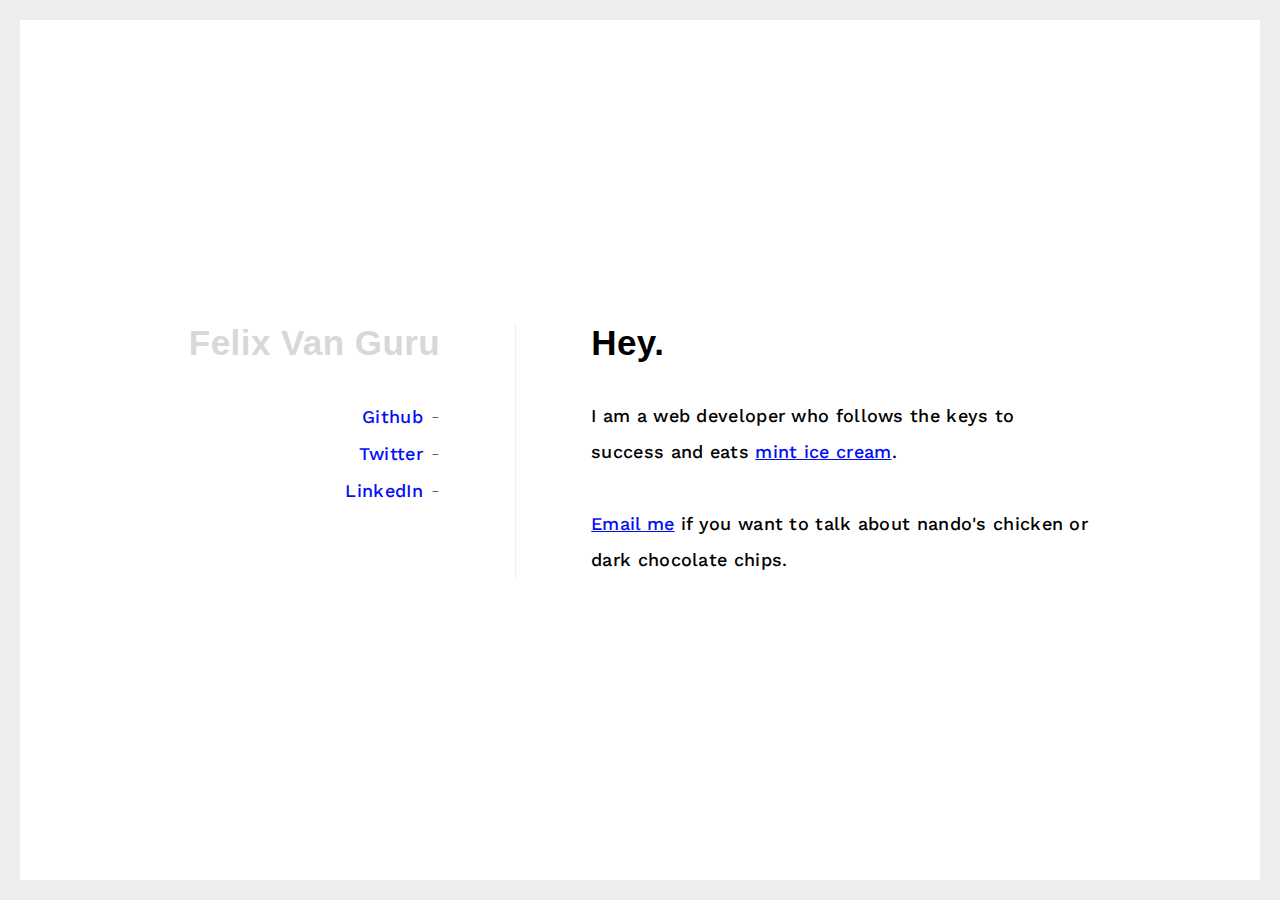
==== portfolio-template/index.html @ bb0f224f "Add cases" ====
<!DOCTYPE html>
<html>
<head>
	<title>~</title>
	<meta name="viewport" content="width=device-width, initial-scale=1">
	<!-- Fonts -->
	<link href='https://fonts.googleapis.com/css?family=Work+Sans:200,400,500' rel='stylesheet' type='text/css'>
	<!-- Stylesheets -->
	<link rel="stylesheet" type="text/css" href="css/main.css">
	<link rel="stylesheet" type="text/css" href="css/animations.css">
</head>
<body class="flex flex__vertical-center flex__horizontal-center">
	<div class="flex container">
		<div class="flex flex__direction-col container-child__left">
			<h1>Felix Van Guru</h1>
			<ul class="flex__stick-end">
				<li>
					<a href="#">
						Github<b>-</b>
					</a>
				</li>
				<li>
					<a href="#">
						Twitter<b>-</b>
					</a>
				</li>
				<li>
					<a href="#">
						LinkedIn<b>-</b>
					</a>
				</li>
			</ul>
		</div>
		<div class="container-child__right">
			<h1 class="font-black">Hey.</h1>
			<p>
				I am a web developer who follows the keys to success and eats <a href="erikscoolproject.com">mint ice cream</a>.
		 	</p>
		 	<br>
		 	<br>
		 	<p>
				<a href="mailto:youremail@address.com">Email me</a> if you want to talk about nando's chicken or dark chocolate chips.
			</p>
		</div>
	</div>
</body>
</html>
---- portfolio-template/css/main.css ----
/*
Kelsey Legault
----$$$-----
Janurary 2016
 */

/*Containers ----------------------------------- */
* {
    margin: 0;
    padding: 0;
}
html {
    background-color: #EEEEEE;
}
body {
    min-width: 220px;
    margin: 20px;
    padding: 0;
    webkit-box-sixing: webkit-box-sixing;
    background-color: #fff;
    height: calc(100vh - 40px);
}
.container-child__left {
    text-align: right;
    padding-right: 75px;
    max-width: 350px;
    -webkit-animation: fade-right 1s;
    -moz-animation: fade-right 1s;
    animation: fade-right 1s;
}
.container-child__right {
    padding-left: 75px;
    border-left: 1px solid #EEE;
    max-width: 500px;
    -webkit-animation: fade-right__delay 1.5s;
    -moz-animation: fade-right__delay 1.5s;
    animation: fade-right__delay 1.5s;
}
/*Typography ----------------------------------- */
h1 {
    margin: 0 0 35px 0;
    font-family: Helvetica, sans-serif;
    color: #D8D8D8;
    font-size: 35px;
    font-weight: 800;
    letter-spacing: 0.45px;
}
.font-black {
    color: black;
}
ul, p {
    font-weight: 500;
    font-size: 18px;
    font-family: 'Work Sans', sans-serif;
    line-height: 36px;
    letter-spacing: 0.3px;
}
li {
    list-style: none;
}
a {
    color: #030EF6;
    -webkit-transition: color .5s; /* Safari */
    transition: color 0.5s;
}
a:hover {
    color: #D8D8D8;
    -webkit-transition: color 0.5s; /* Safari */
    transition: color 0.5s;
}
li a {
    text-decoration: none;
}
b {
    font-size: 20px;
    font-weight: 200;
    color: #000;
    padding-left: 8px;
}
/*Flex Box ----------------------------------- */
.flex {
    display: -webkit-flex;
    display: -moz-flex;
    display: -ms-flexbox;
    display: flex;
}
.flex__vertical-center {    
    align-items: center;
    -webkit-align-items: center;
    -moz-flex-align: center;
}
.flex__horizontal-center {  
    justify-content: center;
    -webkit-justify-content: center;
    -moz-justify-content: center;
}
.flex__direction-row {
    flex-direction: row;
    -webkit-flex-direction: row;
    -moz-flex-direction: row;
}
.flex__direction-col {
    flex-direction: column;
    -webkit-flex-direction: column;
    -moz-flex-direction: column;
}
.flex__stick-end {
    align-self: flex-end;
    -webkit-align-self: flex-end;
    -moz-align-self: flex-end;
}
/*Media Queries ----------------------------------- */
/*(Styles for under 1050px)*/
@media(max-width:1050px) {
    body {
        padding: 20px;
        margin: 0;
    }
    .container {
        flex-direction: column-reverse;
        -webkit-flex-direction: column-reverse;
        -moz-flex-direction: column-reverse;
    }
    .container-child__left,
    .container-child__right,
    h1, p {
        padding-left: 0;
        border: 0;
    }
    /*.container-child__right {    
    -webkit-animation: fade-right 1s;
    -moz-animation: fade-right 1s;
    animation: fade-right 1s;
    }*/
    .container-child__left ul,
    .container-child__left h1 {
        text-align: left;
    }
    .container-child__left {
        flex-direction: column;
    }
    ul.flex__stick-end {
        align-self: flex-start;
        -webkit-align-self: flex-start;
        -moz-align-self: flex-start;
    }
    .container-child__left h1 {
        color: #000;
        margin-top: 55px;
        margin-bottom: 25px;
        font-weight: 500;
    }
    h1 {
        margin: 25px 0;
        font-weight: 600;
        color: #000;
    }
    .container-child__left h1, p, li, a {
        font-size: 18px;
        font-family: 'Work Sans', sans-serif;
        font-weight: 500;
    }
    b {
        display: none;
    }
    li {
        display: inline;
    }
    li a {
        padding-right: 25px;
        text-decoration: underline;
    }
---- portfolio-template/css/animations.css ----
/*
Kelsey Legault
January 2016
 */

/* Animations ----------------------------------- */ 

/*Fadeup, for main content (h1)*/
@-webkit-keyframes fade-right {
    0%     { opacity: 0; -webkit-transform: translate(-10px, 0);}
}
@-moz-keyframes fade-right {
    0%     { opacity: 0; -moz-transform: translate(-10px, 0);}
}
@keyframes fade-right {
    0%    { opacity: 0; transform: translate(-10px, 0);}
}

/*Fade-right__delay, for sub-content*/
@-webkit-keyframes fade-right__delay {
    0%    { opacity: 0; }
    30%   { opacity: 0; -webkit-transform: translate(-10px, 0);}
}
@-moz-keyframes fade-right__delay {
    0%    { opacity: 0; }
    30%   { opacity: 0; -moz-transform: translate(-10px, 0);}
}
@keyframes fade-right__delay {
    0%    { opacity: 0; }
    30%   { opacity: 0; transform: translate(-10px, 0);}
}
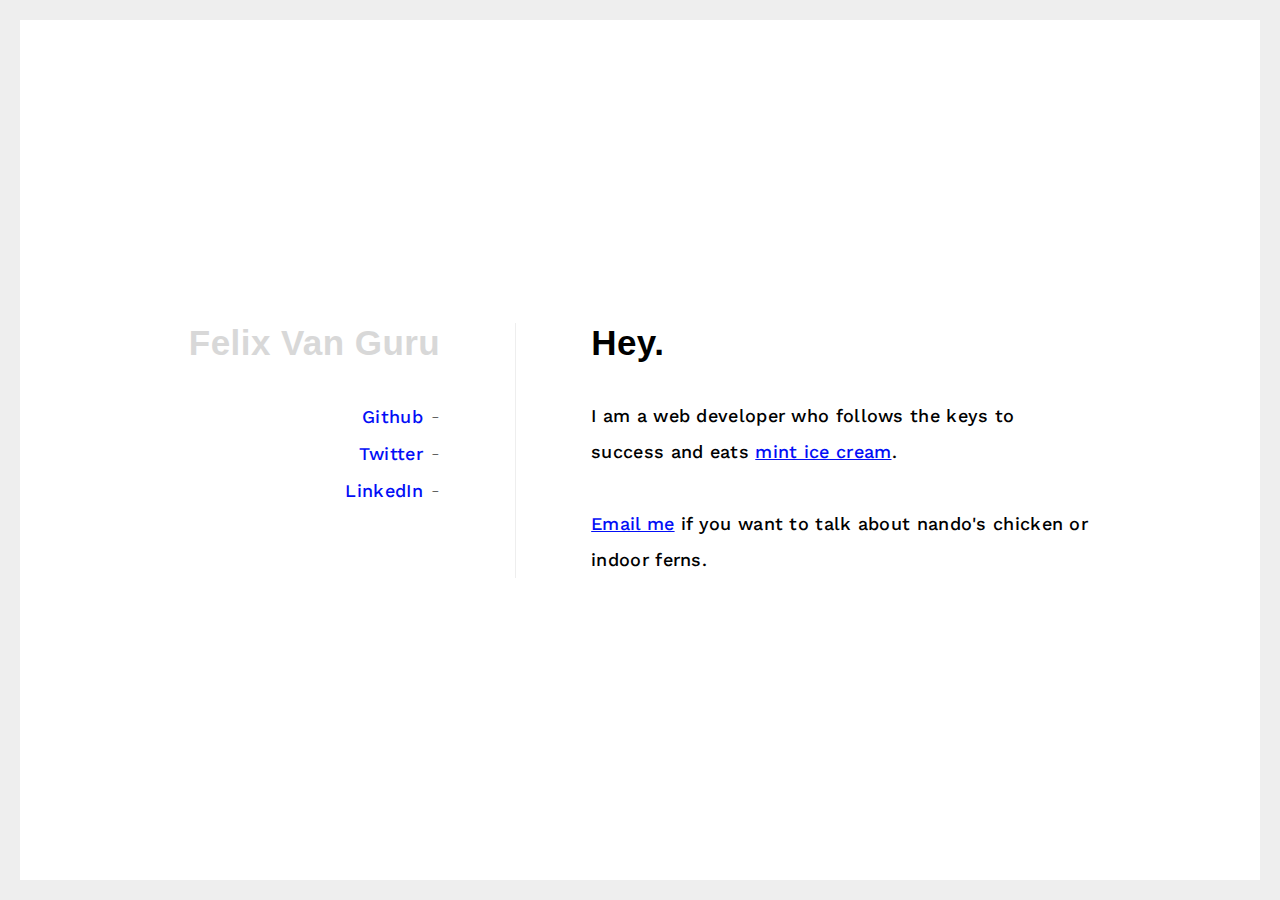
==== commit 096ea6bc: "Add hackvictoria" ====
--- a/portfolio-template/index.html
+++ b/portfolio-template/index.html
@@ -39,7 +39,7 @@
 		 	<br>
 		 	<br>
 		 	<p>
-				<a href="mailto:youremail@address.com">Email me</a> if you want to talk about nando's chicken or dark chocolate chips.
+				<a href="mailto:youremail@address.com">Email me</a> if you want to talk about nando's chicken or indoor ferns.
 			</p>
 		</div>
 	</div>
